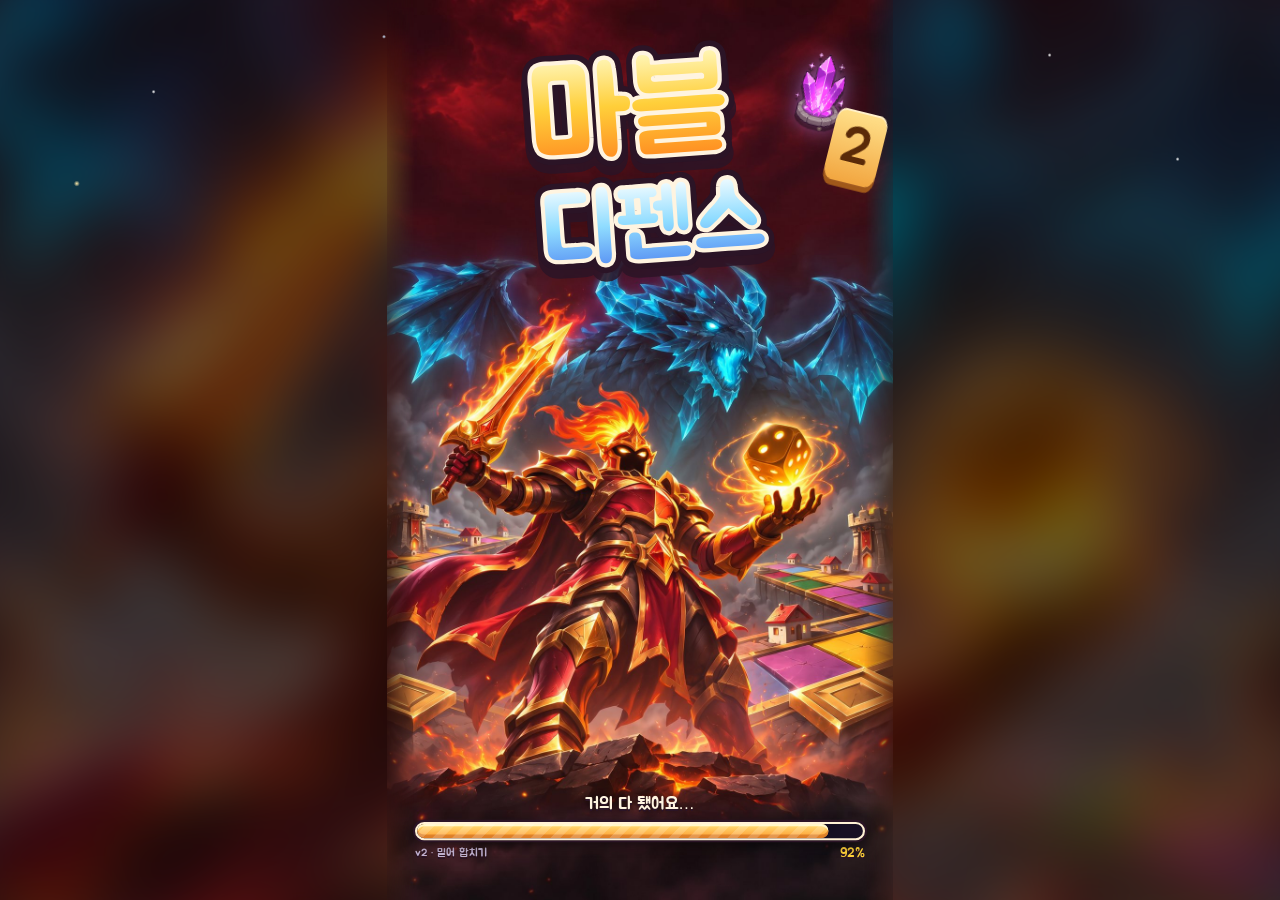
==== v2/outgame.html @ e37ffbe4 "deploy 202611162317" ====
<!doctype html>
<!-- 마블 디펜스 2(밀어 합치기 판) 아웃게임 — proto/outgame.html(v5.9 시안)을 복사해 주사위 · 말을 걷어 낸 것. 판 = game.html -->
<html lang="ko">
<head>
<meta charset="utf-8">
<meta name="robots" content="noindex">
<meta name="viewport" content="width=device-width, initial-scale=1, maximum-scale=1, user-scalable=no, viewport-fit=cover">
<title>마블 디펜스 2</title>
<meta name="theme-color" content="#1a1236">
<meta name="mobile-web-app-capable" content="yes">
<meta name="apple-mobile-web-app-capable" content="yes">
<meta name="apple-mobile-web-app-title" content="마블 디펜스 2">
<link rel="manifest" href="manifest.webmanifest">
<link rel="icon" href="../proto/img/app/icon-192.png">
<link rel="apple-touch-icon" href="../proto/img/app/icon-180.png">
<link rel="preload" href="../proto/img/load_key.jpg" as="image">
<link rel="stylesheet" href="../css/font.css?v=202611162317">
<link rel="stylesheet" href="outgame.css?v=202611162317">
<link rel="stylesheet" href="outgame52.css?v=202611162317">
<link rel="stylesheet" href="outgame53.css?v=202611162317">
<link rel="stylesheet" href="outgame54.css?v=202611162317">
<link rel="stylesheet" href="outgame55.css?v=202611162317">
<link rel="stylesheet" href="v2.css?v=202611162317">
</head>
<body>
<!-- [v5.3 시안] 레이어(창 전체): #wrap(시안 화면: #bg → #scr → #modal → #toast → #fx) 0 → #game(본편 판 iframe) 90 → #xfer(진입/전환 막) 100 → #boot(첫 로딩) 110 -->
<div id="wrap"><div id="stage"><div id="bg"></div><div id="scr"></div><div id="modal"></div><div id="toast"></div><div id="fx"></div></div></div>
<div id="boot">
  <div class="bkey"></div><div class="btwinkle"></div>
  <div class="bstage" data-fit>
    <div class="blogo">
      <svg viewBox="0 0 660 360" aria-label="마블 디펜스">
        <defs>
          <linearGradient id="lgA" x1="0" y1="0" x2="0" y2="1"><stop offset="0" stop-color="#fff6b8"/><stop offset=".42" stop-color="#ffcf3a"/><stop offset="1" stop-color="#ff7a1a"/></linearGradient>
          <linearGradient id="lgB" x1="0" y1="0" x2="0" y2="1"><stop offset="0" stop-color="#f2fcff"/><stop offset=".45" stop-color="#8fdcff"/><stop offset="1" stop-color="#4a7ef0"/></linearGradient>
          <linearGradient id="lgG" x1="0" y1="0" x2="1" y2="0"><stop offset="0" stop-color="#fff" stop-opacity="0"/><stop offset=".5" stop-color="#fff" stop-opacity=".85"/><stop offset="1" stop-color="#fff" stop-opacity="0"/></linearGradient>
          <clipPath id="lgClip"><text x="318" y="168" font-size="172" text-anchor="middle">마블</text><text x="342" y="318" font-size="132" text-anchor="middle">디펜스</text></clipPath>
        </defs>
        <g class="lw" transform="rotate(-4 330 180)">
          <g class="l1"><text class="sh" x="318" y="180" font-size="172" text-anchor="middle">마블</text><text class="o" x="318" y="168" font-size="172" text-anchor="middle">마블</text><text class="m" x="318" y="168" font-size="172" text-anchor="middle">마블</text><text x="318" y="168" font-size="172" text-anchor="middle" fill="url(#lgA)">마블</text></g>
          <g class="l2"><text class="sh" x="342" y="330" font-size="132" text-anchor="middle">디펜스</text><text class="o" x="342" y="318" font-size="132" text-anchor="middle">디펜스</text><text class="m" x="342" y="318" font-size="132" text-anchor="middle">디펜스</text><text x="342" y="318" font-size="132" text-anchor="middle" fill="url(#lgB)">디펜스</text></g>
          <g clip-path="url(#lgClip)"><rect class="glint" x="-260" y="0" width="200" height="360" fill="url(#lgG)"/></g>
        </g>
      </svg>
      <span class="bdie a"></span><span class="bdie b"></span>
    </div>
    <div class="bfoot">
      <div class="bstat">불러오는 중…</div>
      <div class="bbar"><i></i></div>
      <div class="brow"><span class="bver">v2 · 밀어 합치기</span><span class="bpct">0%</span></div>
    </div>
  </div>
</div>
<script src="../js/data.js?v=202611162317"></script>
<script src="../js/meta.js?v=202611162317"></script>
<script src="../js/geom.js?v=202611162317"></script>
<script src="js/v2_data.js?v=202611162317"></script>
<script src="outgame.js?v=202611162317"></script>
</body>
</html>
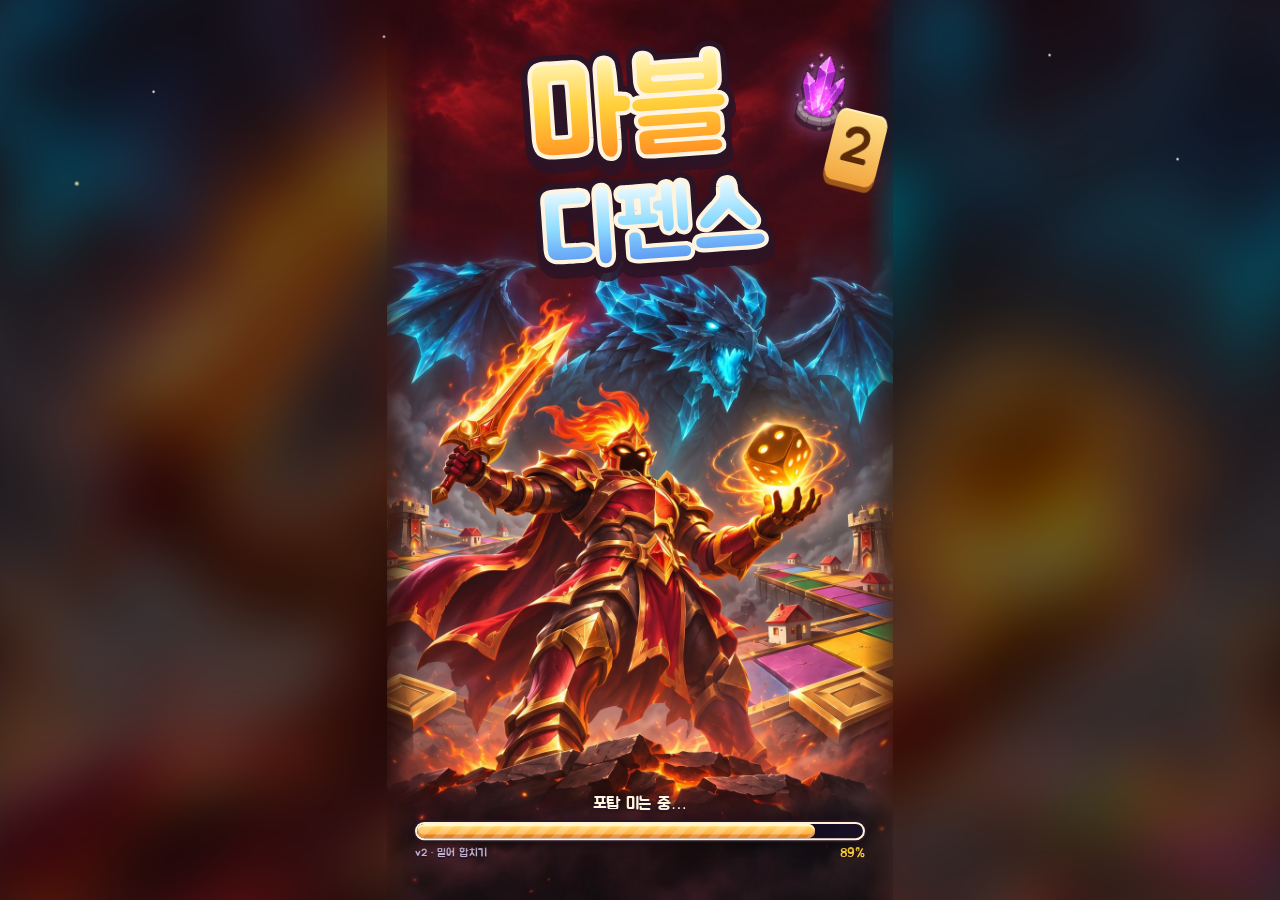
==== commit 9dc752c3: "deploy 202611170956" ====
--- a/v2/outgame.html
+++ b/v2/outgame.html
@@ -14,13 +14,13 @@
 <link rel="icon" href="../proto/img/app/icon-192.png">
 <link rel="apple-touch-icon" href="../proto/img/app/icon-180.png">
 <link rel="preload" href="../proto/img/load_key.jpg" as="image">
-<link rel="stylesheet" href="../css/font.css?v=202611162317">
-<link rel="stylesheet" href="outgame.css?v=202611162317">
-<link rel="stylesheet" href="outgame52.css?v=202611162317">
-<link rel="stylesheet" href="outgame53.css?v=202611162317">
-<link rel="stylesheet" href="outgame54.css?v=202611162317">
-<link rel="stylesheet" href="outgame55.css?v=202611162317">
-<link rel="stylesheet" href="v2.css?v=202611162317">
+<link rel="stylesheet" href="../css/font.css?v=202611170956">
+<link rel="stylesheet" href="outgame.css?v=202611170956">
+<link rel="stylesheet" href="outgame52.css?v=202611170956">
+<link rel="stylesheet" href="outgame53.css?v=202611170956">
+<link rel="stylesheet" href="outgame54.css?v=202611170956">
+<link rel="stylesheet" href="outgame55.css?v=202611170956">
+<link rel="stylesheet" href="v2.css?v=202611170956">
 </head>
 <body>
 <!-- [v5.3 시안] 레이어(창 전체): #wrap(시안 화면: #bg → #scr → #modal → #toast → #fx) 0 → #game(본편 판 iframe) 90 → #xfer(진입/전환 막) 100 → #boot(첫 로딩) 110 -->
@@ -51,10 +51,10 @@
     </div>
   </div>
 </div>
-<script src="../js/data.js?v=202611162317"></script>
-<script src="../js/meta.js?v=202611162317"></script>
-<script src="../js/geom.js?v=202611162317"></script>
-<script src="js/v2_data.js?v=202611162317"></script>
-<script src="outgame.js?v=202611162317"></script>
+<script src="../js/data.js?v=202611170956"></script>
+<script src="../js/meta.js?v=202611170956"></script>
+<script src="../js/geom.js?v=202611170956"></script>
+<script src="js/v2_data.js?v=202611170956"></script>
+<script src="outgame.js?v=202611170956"></script>
 </body>
 </html>
